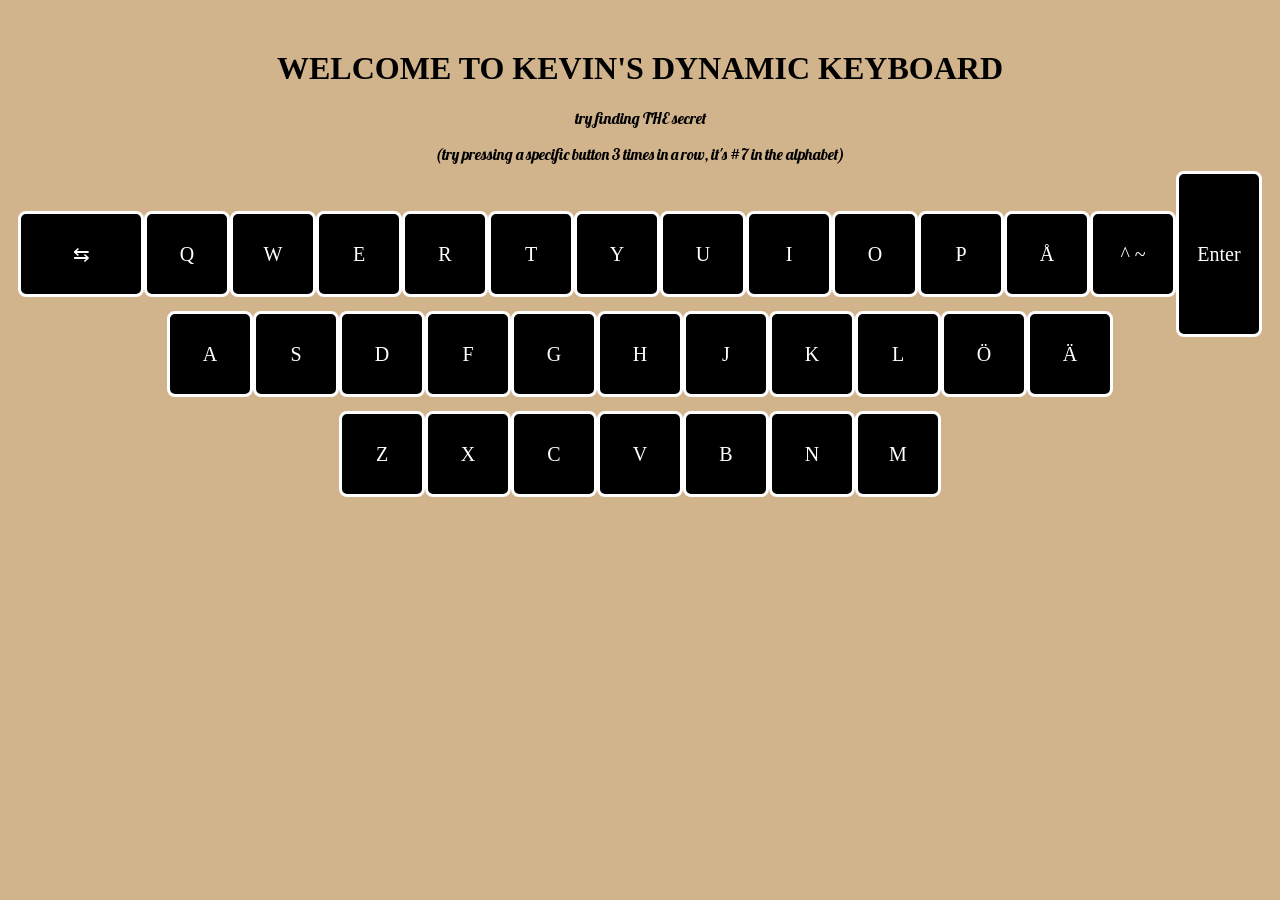
==== index.html @ 8dc48d7e "Version1" ====
<!DOCTYPE html>
<html lang="sv">
<head>
    <meta charset="UTF-8">
    <meta name="viewport" content="width=device-width, initial-scale=1.0">
    <title>Document</title>
    <link rel="stylesheet" href="css/style.css">
    <link rel="preconnect" href="https://fonts.googleapis.com">
    <link rel="preconnect" href="https://fonts.gstatic.com" crossorigin>
    <link href="https://fonts.googleapis.com/css2?family=Lobster&display=swap" rel="stylesheet">
   
</head>
<body class="rainbow-border">

    <h1 id="rainbow">WELCOME TO KEVIN'S DYNAMIC KEYBOARD</h1>
    <p id="secret">try finding THE secret</span></p>
    <p>(try pressing a specific button 3 times in a row, it's #7 in the alphabet)</p>
    <audio id="min_låt" src="ishowspeedwallahi.mp3"></audio>
    <video id="min_video" src="wallahivideo.mp4" width="600" height="400"></video>

<div class="top_layer">
    <div id="tab">⇆</div>
    <div id="q">Q</div>
    <div id="w">W</div>
    <div id="e">E</div>
    <div id="r">R</div>
    <div id="t">T</div>
    <div id="y">Y</div>
    <div id="u">U</div>
    <div id="i">I</div>
    <div id="o">O</div>
    <div id="p">P</div>
    <div id="å">Å</div>
    <div id="pilupp">^  ~</div>
    <div id="enter">Enter</div>
</div>
    
<div class="middle_layer">
    <div id="a">A</div>
    <div id="s">S</div>
    <div id="d">D</div>
    <div id="f">F</div>
    <div id="g">G</div>
    <div id="h">H</div>
    <div id="j">J</div>
    <div id="k">K</div>
    <div id="l">L</div>
    <div id="ö">Ö</div>
    <div id="ä">Ä</div>
</div>
   
<div class="bottom_layer">
    <div id="z">Z</div>
    <div id="x">X</div>
    <div id="c">C</div>
    <div id="v">V</div>
    <div id="b">B</div>
    <div id="n">N</div>
    <div id="m">M</div>
</div>
    


    <script src="js/script.js"></script>
</body>
</html>
---- css/style.css ----
h1{
    display: flex;
    justify-content: center;
    font-family:Georgia, 'Times New Roman', Times, serif;
    margin-top: 50px;
    color: black;
   
   
}

p{
    display: flex;
    justify-content: center;
    font-family: "Lobster", sans-serif;
    font-weight: 400;
    font-style: normal;
}
.rainbow{
    animation: rainbow-text 5s linear infinite;
}

#secret{
    animation: rainbow-secret 5s linear infinite;
}

@keyframes rainbow-secret{
    0%   { color: purple; }
    14%  { color: red; }
    28%  { color: orange; }
    42%  { color: yellow; }
    56%  { color: green; }
    70%  { color: blue; }
    84%  { color: indigo; }
    98%  { color: violet; }
    100% { color: purple; }
}

@keyframes rainbow-text{
    0%   { color: purple; }
    14%  { color: red; }
    28%  { color: orange; }
    42%  { color: yellow; }
    56%  { color: green; }
    70%  { color: blue; }
    84%  { color: indigo; }
    98%  { color: violet; }
    100% { color: purple; }
}

body{
    background-color: tan;
}
div{
    width: 80px;
    height: 80px;
    border-radius: 8px;
    border: solid white;
    display: flex;
    justify-content: center;
    align-items: center;
    font-size: 20px;
    background-color: black;


}

.top_layer{
    display: flex;
    justify-content: center;
    width: 100%;
    border: none;
    color: white;
    background-color: tan;
    border-radius: 8px;
    margin-top: 50px;
}

.middle_layer{
    color: white;
    display: flex;
    justify-content:center ;
    width: 100%;
    border: none;
    margin-top: 20px;
    align-items: center;
    text-align: center;
    background-color: tan;
    
    
}

.bottom_layer{
    color: white;
    display: flex;
    justify-content: center;
    width:100%;
    margin-top: 20px;
    border: none;
    align-items: center;
    text-align: center;
    background-color: tan;
}

#min_video{
    position: fixed;
    transform: translate(300px, -100px);
    opacity: 0;
    pointer-events: none;
    transition: opacity 1s ease;
    height: 400px;
    width: 600px;
}

#min_video.visa-video{
    opacity: 1;
}

#tab{
    width: 120px;
}

#enter{
    height: 160px;
}
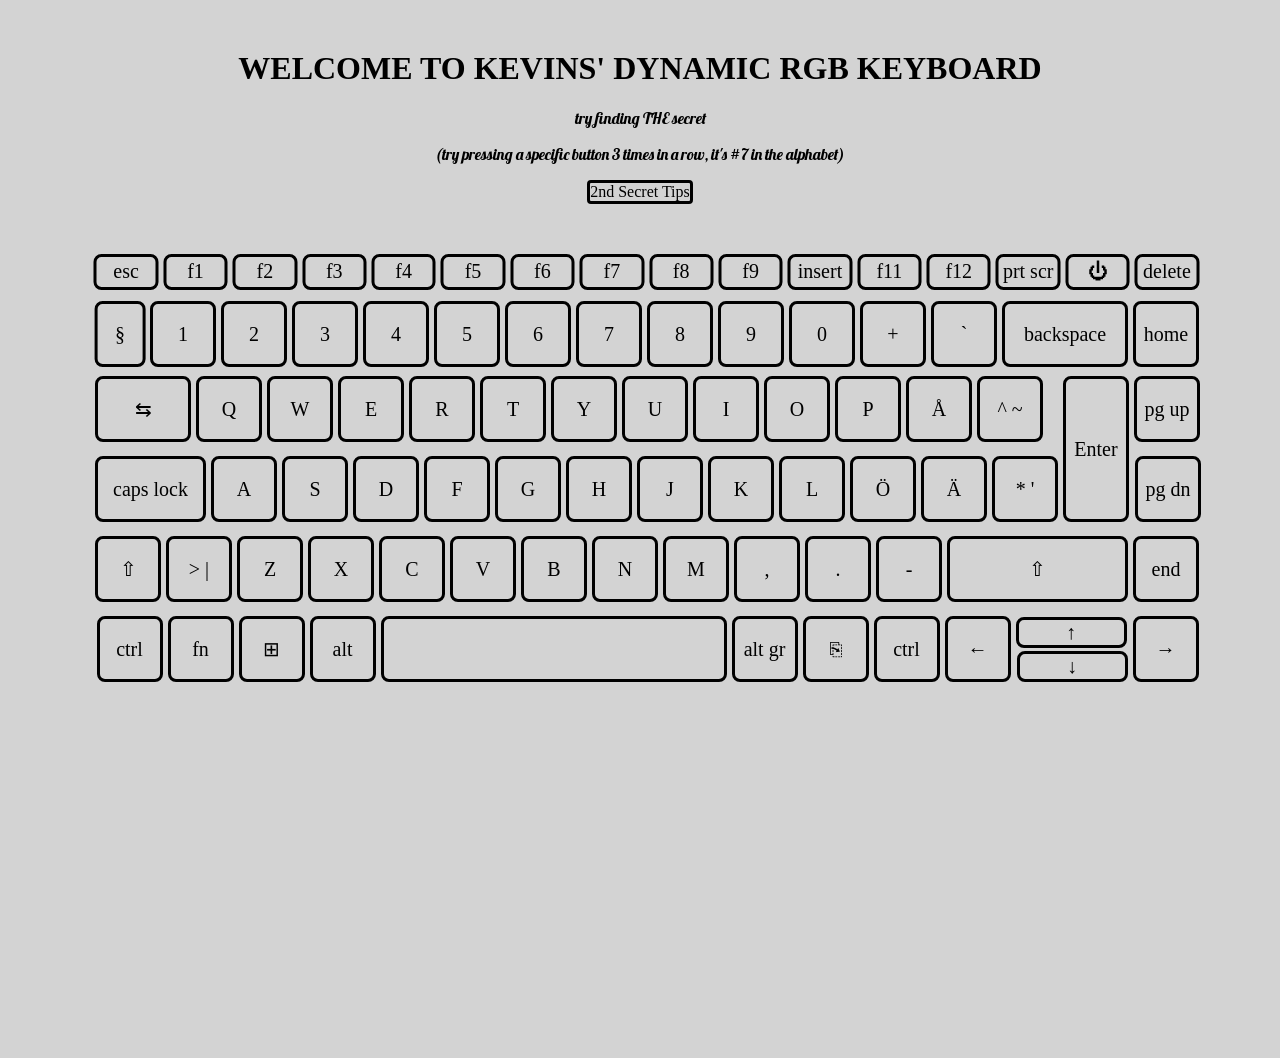
==== commit af9237f4: "2nd push" ====
--- a/index.html
+++ b/index.html
@@ -12,11 +12,52 @@
 </head>
 <body class="rainbow-border">
 
-    <h1 id="rainbow">WELCOME TO KEVIN'S DYNAMIC KEYBOARD</h1>
-    <p id="secret">try finding THE secret</span></p>
+    <h1 id="rainbow">WELCOME TO KEVINS' DYNAMIC RGB KEYBOARD</h1>
+    <p id="secret">try finding THE secret</p>
     <p>(try pressing a specific button 3 times in a row, it's #7 in the alphabet)</p>
-    <audio id="min_låt" src="ishowspeedwallahi.mp3"></audio>
+    <a href="link.html">2nd Secret Tips</a>
     <video id="min_video" src="wallahivideo.mp4" width="600" height="400"></video>
+
+
+    
+
+    <div class="top_extra_layer">
+        <div id="esc">esc</div>
+        <div id="f1">f1 </div>
+        <div id="f2">f2 </div>
+        <div id="f3">f3 </div>
+        <div id="f4">f4 </div>
+        <div id="f5">f5 </div>
+        <div id="f6">f6 </div>
+        <div id="f7">f7 </div>
+        <div id="f8">f8 </div>
+        <div id="f9">f9 </div>
+        <div id="f10">insert</div>
+        <div id="f11">f11 </div>
+        <div id="f12">f12</div>
+        <div id="prtscr">prt scr</div>
+        <div id="power">⏻</div>
+        <div id="delete">delete</div>
+    </div>
+
+<div class="top_top_layer">
+    <div id="§">§</div>
+    <div id="1">1</div>
+    <div id="2">2</div>
+    <div id="3">3</div>
+    <div id="4">4</div>
+    <div id="5">5</div>
+    <div id="6">6</div>
+    <div id="7">7</div>
+    <div id="8">8</div>
+    <div id="9">9</div>
+    <div id="0">0</div>
+    <div id="+">+</div>
+    <div id="accent">`</div>
+    <div id="backspace">backspace</div>
+    <div id="home">home</div>
+</div>
+
 
 <div class="top_layer">
     <div id="tab">⇆</div>
@@ -33,9 +74,11 @@
     <div id="å">Å</div>
     <div id="pilupp">^  ~</div>
     <div id="enter">Enter</div>
+    <div id="pgup">pg up</div>
 </div>
     
 <div class="middle_layer">
+    <div id="capslock">caps lock</div>
     <div id="a">A</div>
     <div id="s">S</div>
     <div id="d">D</div>
@@ -47,9 +90,13 @@
     <div id="l">L</div>
     <div id="ö">Ö</div>
     <div id="ä">Ä</div>
+    <div id="star">* '</div>
+    <div id="pgdn">pg dn</div>
 </div>
    
 <div class="bottom_layer">
+    <div id="shiftV">⇧</div>
+    <div id="arrows">> |</div>
     <div id="z">Z</div>
     <div id="x">X</div>
     <div id="c">C</div>
@@ -57,7 +104,28 @@
     <div id="b">B</div>
     <div id="n">N</div>
     <div id="m">M</div>
+    <div id="komma">,</div>
+    <div id="punkt">.</div>
+    <div id="sträck">-</div>
+    <div id="shiftH">⇧</div>
+    <div id="end">end</div>
 </div>
+
+<div class="bottom_bottom_layer">
+    <div id="ctrlV">ctrl</div>
+    <div id="fn">fn</div>
+    <div id="window">⊞</div>
+    <div id="altL">alt</div>
+    <div id="spacebar"></div>
+    <div id="altH">alt gr</div>
+    <div id="clipboard">⎘</div>
+    <div id="ctrlH">ctrl</div>
+    <div id="leftarrow">←</div>
+    <div id="uparrow">↑</div>
+    <div id="downarrow">↓</div>
+    <div id="rightarrow">→</div>
+</div>
+
     
 
 
--- a/css/style.css
+++ b/css/style.css
@@ -4,7 +4,7 @@
     font-family:Georgia, 'Times New Roman', Times, serif;
     margin-top: 50px;
     color: black;
-   
+    
    
 }
 
@@ -48,29 +48,58 @@
 }
 
 body{
-    background-color: tan;
+    background-color: lightgrey;
+    height: 1000px;
 }
 div{
-    width: 80px;
-    height: 80px;
-    border-radius: 8px;
-    border: solid white;
+    width: 60px;
+    height: 60px;
+    border-radius: 8px;
+    border: solid black;
     display: flex;
     justify-content: center;
     align-items: center;
     font-size: 20px;
-    background-color: black;
-
-
-}
-
+    gap: 5px;
+    color: black;
+}
+
+.key, div[id]{
+    
+    transition: background-color 1.4s ease-out;
+}
+
+div[style*="background-color"]{
+    transition: background-color 0s !important;
+}
+
+.top_extra_layer{
+    transform: translate(6.5px, 10px);
+    display: flex;
+    justify-content: center;
+    width: 100%;
+    border: none;
+    color: white;
+    border-radius: 8px;
+    margin-top: 50px;
+    height: 15px;
+}
+.top_top_layer{
+    display: flex;
+    justify-content: center;
+    width: 100%;
+    border: none;
+    color: white;
+    border-radius: 8px;
+    transform: translateY(35px);
+    gap: 5px;
+}
 .top_layer{
     display: flex;
     justify-content: center;
     width: 100%;
     border: none;
     color: white;
-    background-color: tan;
     border-radius: 8px;
     margin-top: 50px;
 }
@@ -84,8 +113,8 @@
     margin-top: 20px;
     align-items: center;
     text-align: center;
-    background-color: tan;
-    
+    
+    transform: translateX(-28px);
     
 }
 
@@ -98,7 +127,20 @@
     border: none;
     align-items: center;
     text-align: center;
-    background-color: tan;
+    transform: translateX(7px);
+    
+}
+
+.bottom_bottom_layer{
+    color: white;
+    display: flex;
+    justify-content: center;
+    width:100%;
+    margin-top: 20px;
+    border: none;
+    align-items: center;
+    text-align: center;
+    transform: translateX(65px);
 }
 
 #min_video{
@@ -113,12 +155,78 @@
 
 #min_video.visa-video{
     opacity: 1;
+    z-index: 9999;
 }
 
 #tab{
-    width: 120px;
+    width: 90px;
 }
 
 #enter{
-    height: 160px;
+    height: 140px;
+    margin-top: 80px;
+    transform: translateX(15px);
+}
+
+#capslock{
+    width: 105px;
+}
+
+#shiftH{
+    width: 175px;
+}
+
+#backspace{
+   width: 120px;
+}
+
+#§{
+    width: 45px;
+    transform: translateX(13.6px);
+    margin-right: 13px;
+    
+}
+
+#spacebar{
+    width: 340px;
+}
+
+#uparrow{
+    height: 25px;
+    width: 105px;
+    transform: translateY(-17px);
+}
+
+#downarrow{
+    height: 25px;
+    width: 105px;
+    transform: translate(-115px, 17px)
+}
+
+#rightarrow{
+    transform: translateX(-115px)
+}
+
+#pgup{
+transform: translateX(15px);
+}
+
+#pgdn{
+    transform: translateX(72px);
+}
+
+#esc, #f1 ,#f2, #f3, #f4, #f5, #f6, #f7, #f8, #f9, #f10, #f11, #f12, #prtscr, #power, #delete{
+    width: 58.4px;
+    height: 30px;
+}
+
+a{
+    display: flex;
+    margin: auto;
+    width: fit-content;
+    text-decoration: none;
+    border: solid black;
+    border-radius: 4px;
+    text-decoration: none;
+    color: black;
 }
